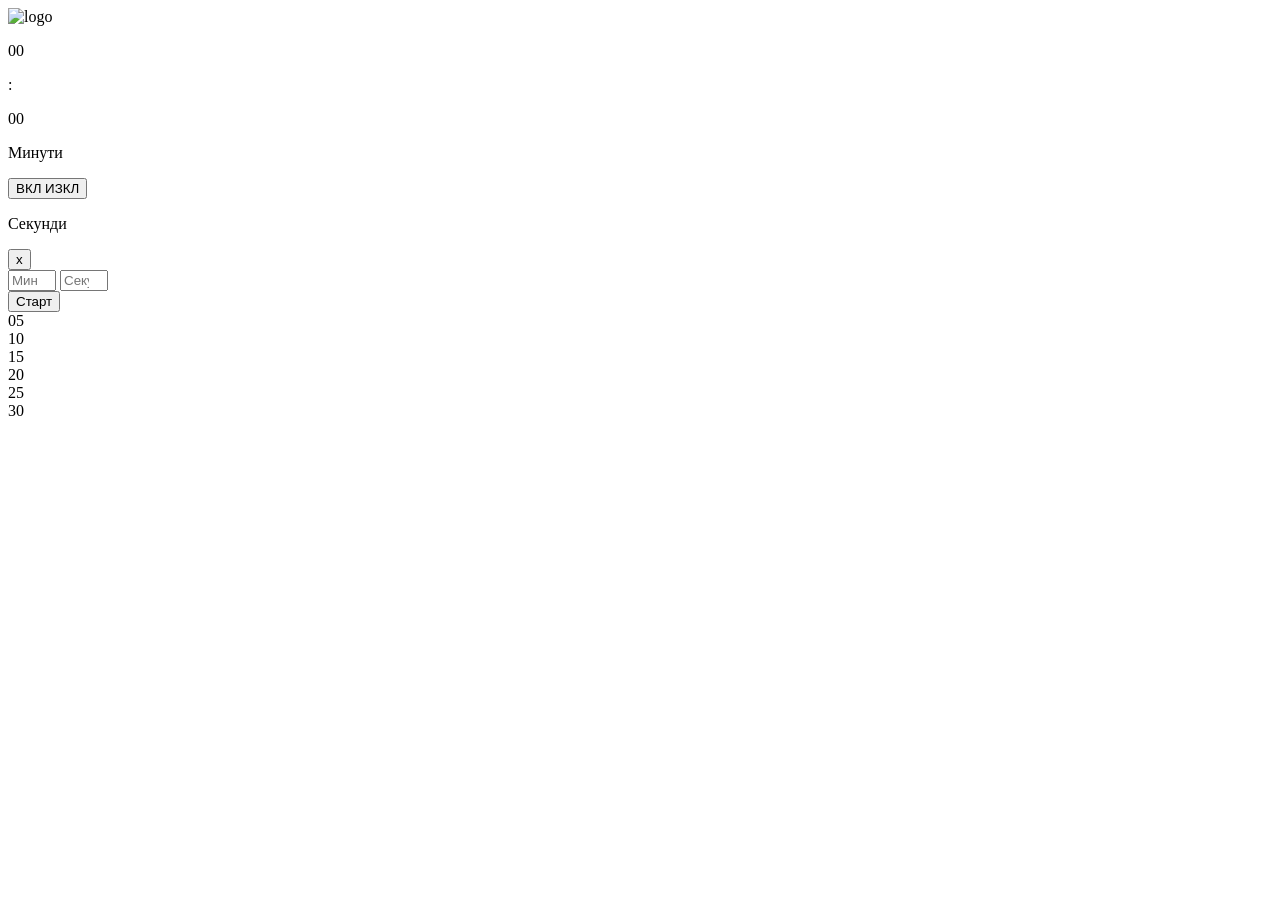
==== index.html @ 3cfefe80 "Add files via upload" ====
<!DOCTYPE html>
<html lang="bg">

<head>
    <meta charset="UTF-8">
    <meta name="viewport" content="width=device-width, initial-scale=1.0">
    <title>Почивка — SoftUni</title>
    <link rel="stylesheet" href="./styles/main.css" type=text/css>
    <link rel="stylesheet" href="./styles/modal.css" type=text/css>
    <link rel="stylesheet" href="./styles/carousel.css">
    <link href="./public/blue-favicon.ico" rel="shortcut icon" type="image/x-icon">
</head>

<body>
    <div class="site-wrapper">
        <header>
            <div class="header-logo">
                <img src="./public/logo.svg" alt="logo" />
            </div>
        </header>

        <div class="main-wrapper">
            <div class="time-container">
                <div class="time">
                    <p class="m">00</p>
                    <p>:</p>
                    <p class="s">00</p>
                </div>
                <div class="info">
                    <p>Минути</p>
                    <button class="timer-toggle timer-off" id="timer-toggle" type="button"
                            role="switch" aria-checked="false" aria-label="Старт / Пауза на таймера">
                        <span class="toggle-text on">ВКЛ</span>
                        <span class="toggle-text off">ИЗКЛ</span>
                        <span class="toggle-knob"></span>
                    </button>
                    <p>Секунди</p>
                </div>
            </div>
            <div class="slider">
                <div id="partners"></div>
            </div>
        </div>

        <div class="modal-overlay" id="modal-overlay"></div>

        <div class="modal" id="modal">
            <button class="close-button" id="close-button" title="Затвори">x</button>
            <section class="modal-content">
                <form class="time-form">
                    <div>
                        <input min="0" max="59" placeholder="Минути" tabindex="1" type="number" name="minutes">
                        <input min="0" max="59" placeholder="Секунди" tabindex="2" type="number" name="seconds">
                    </div>
                    <button tabindex="3" type="submit">Старт</button>
                </form>
                <div class="suggestions">
                    <div>05</div>
                    <div>10</div>
                    <div>15</div>
                    <div>20</div>
                    <div>25</div>
                    <div>30</div>
                </div>
            </section>
        </div>
    </div>
    <!-- Музика: пробва YouTube; ако не успее (напр. локално), пуска тази mp3. -->
    <audio loop>
        <source src="./public/melody.mp3" type="audio/mp3">
    </audio>
    <div id="yt-player-wrap" aria-hidden="true">
        <div id="yt-player"></div>
    </div>
    <script src="./scripts/app.js"></script>
</body>

</html>
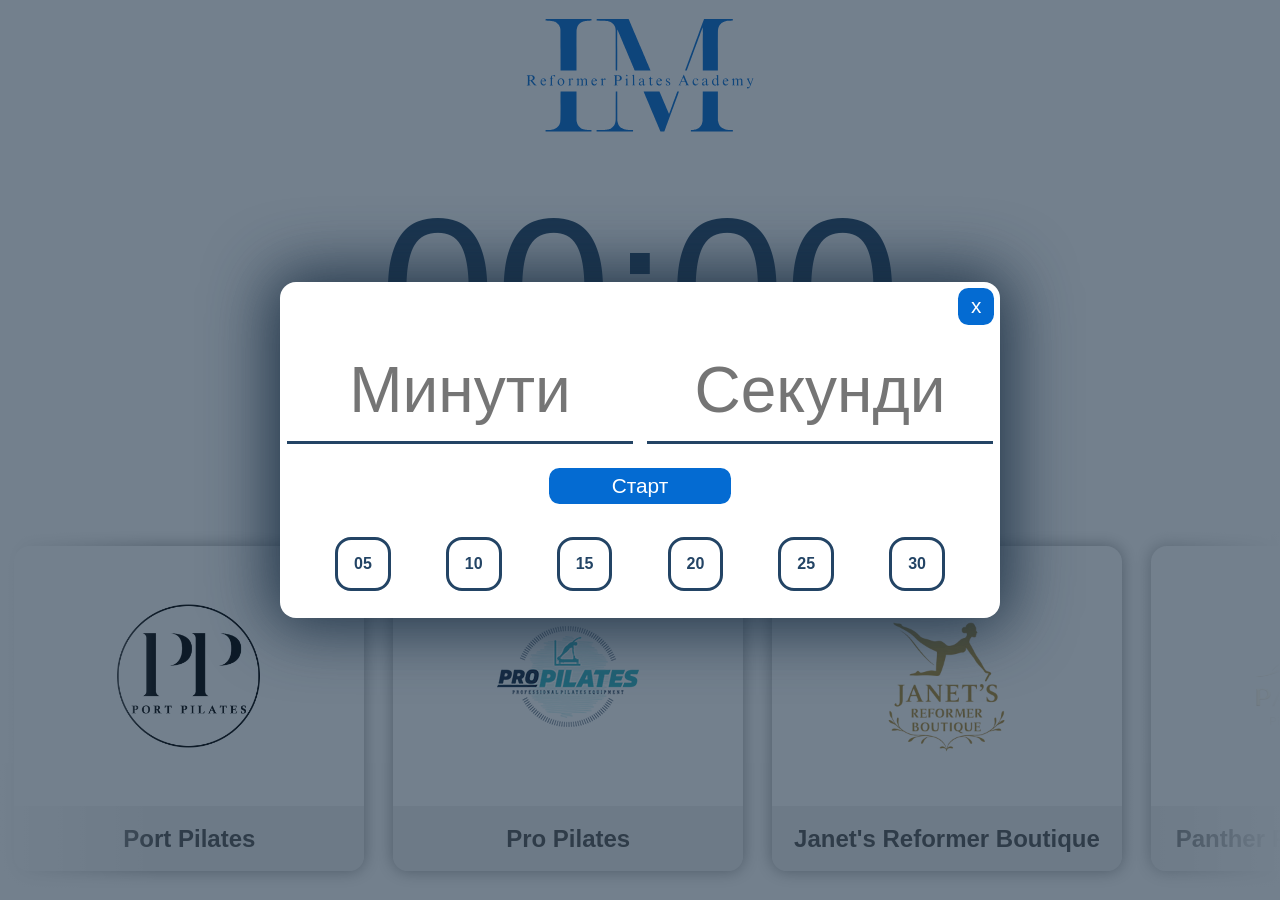
==== commit b46c1a3a: "Update index.html" ====
--- a/index.html
+++ b/index.html
@@ -4,7 +4,7 @@
 <head>
     <meta charset="UTF-8">
     <meta name="viewport" content="width=device-width, initial-scale=1.0">
-    <title>Почивка — SoftUni</title>
+    <title>Почивка | IM Reformer Pilates Academy</title>
     <link rel="stylesheet" href="./styles/main.css" type=text/css>
     <link rel="stylesheet" href="./styles/modal.css" type=text/css>
     <link rel="stylesheet" href="./styles/carousel.css">
@@ -75,4 +75,4 @@
     <script src="./scripts/app.js"></script>
 </body>
 
-</html>+</html>
--- a/styles/main.css
+++ b/styles/main.css
@@ -0,0 +1,36 @@
+@import url('./reset.css');
+@import url('./typography.css');
+@import url('./site-header.css');
+@import url('./main-content.css');
+@import url('./responsive.css');
+
+html {
+    scroll-behavior: smooth;
+}
+
+.site-wrapper {
+    display: flex;
+    flex-wrap: wrap;
+    height: 100vh;
+    justify-content: center;
+}
+
+header,
+.main-wrapper
+.modal {
+    flex: 0 1 100%;
+}
+
+.site-wrapper::-webkit-scrollbar {
+    display: none;
+}
+
+/* YouTube плеърът за фонова музика — скрит извън екрана, но активен. */
+#yt-player-wrap {
+    position: fixed;
+    left: -9999px;
+    top: 0;
+    width: 320px;
+    height: 180px;
+    pointer-events: none;
+}
--- a/styles/modal.css
+++ b/styles/modal.css
@@ -0,0 +1,115 @@
+@import 'https://fonts.googleapis.com/css?family=Prompt:400,700';
+
+:root {
+    --main-blue: #234465;
+    --main-orange: #046bd2;
+  }
+
+.modal {
+  display: flex;
+  flex-flow: column wrap;
+  width: 45em;
+  height: 21em;
+  position: fixed;
+  z-index: 100;
+  left: 50%;
+  top: 50%;
+  transform: translate(-50%, -50%);
+  background: white;
+  box-shadow: 0 0 4em 0.6em rgba(23, 44, 65, 0.9);
+  border-radius: 1em;
+}
+
+.closed {
+  display: none;
+}
+
+.modal-overlay {
+  position: fixed;
+  top: 0;
+  left: 0;
+  width: 100%;
+  height: 100%;
+  z-index: 50;
+  background: rgba(23, 44, 65, 0.6);
+}
+
+.time-form {
+  display: flex;
+  flex-flow: column wrap;
+  align-items: center;
+}
+
+.time-form div {
+    display: flex;
+    width: 100%;
+    justify-content: space-evenly;
+}
+
+.modal .close-button {
+  border: none;
+  background: #046bd2;
+  color: white;
+  padding: 0.3em 0.6em;
+  margin: 0.3em;
+  font-size: 1.3em;
+  border-radius: 0.5em;
+  align-self: flex-end;
+}
+
+form.time-form button {
+  border: none;
+  background: #046bd2;
+  color: white;
+  padding: 0.3em 3em;
+  font-size: 1.3em;
+  border-radius: 0.5em;
+  margin: 0.8em 0;
+}
+
+.modal .close-button:hover, form.time-form button:hover {
+    cursor: pointer;
+    color: #234465;
+}
+
+form.time-form input {
+    border: none;
+    border-bottom: 3px solid var(--main-blue);
+    padding: 2%;
+    font-size: 4em;
+    width: 48%;
+    margin: 1%;
+    color: var(--main-blue);
+    text-align: center;
+}
+
+input[type=number]::-webkit-inner-spin-button,
+input[type=number]::-webkit-outer-spin-button {
+  -webkit-appearance: none;
+  margin: 0;
+}
+
+input[type=number]:focus {
+    border: none;
+    outline: 3px solid var(--main-blue);
+}
+
+div.suggestions {
+    display: flex;
+    justify-content: space-evenly;
+    margin-top: 1em;
+}
+
+div.suggestions div {
+    padding: 1em;
+    font-weight: 600;
+    line-height: 1;
+    border: 3px solid var(--main-blue);
+    border-radius: 1em;
+}
+
+div.suggestions div:hover {
+    background: var(--main-blue);
+    color: white;
+    cursor: pointer;
+}
--- a/styles/carousel.css
+++ b/styles/carousel.css
@@ -0,0 +1,91 @@
+:root{
+    --partner-negative-width: -21.875em;
+    --parter-width: 21.875em;
+    --partners-count: 11;
+}
+
+
+@keyframes scroll {
+    0% {
+        transform: translateX(0);
+    }
+    100% {
+        transform: translateX(-50%);
+    }
+}
+
+.slider {
+    background: white;
+    margin: auto;
+    overflow: hidden;
+    position: relative;
+    max-width: 100vw;
+    height: 50%;
+    padding: 0.8em 0;
+}
+
+.slider::before, .slider::after {
+    background: linear-gradient(to right, rgba(255, 255, 255, 1) 0%, rgba(255, 255, 255, 0) 100%);
+    content: "";
+    height: 100%;
+    position: absolute;
+    width: 10em;
+    z-index: 2;
+}
+
+.slider::after {
+    right: 0;
+    top: 0;
+    transform: rotateZ(180deg);
+}
+
+.slider::before {
+    left: 0;
+    top: 0;
+}
+
+#partners {
+    height: 100%;
+    padding: 1em 0;
+    animation: scroll 60s linear infinite;
+    display: flex;
+    width: max-content;
+}
+
+.partner {
+    border-radius: 1em;
+    width: var(--parter-width);
+    flex-shrink: 0;
+    margin: 0 0.9em;
+    -webkit-box-shadow: 0px 0px 15px 1px rgba(0, 0, 0, 0.33);
+    -moz-box-shadow: 0px 0px 15px 1px rgba(0, 0, 0, 0.33);
+    box-shadow: 0px 0px 15px 1px rgba(0, 0, 0, 0.33);
+}
+
+.partner-logo-wrapper {
+    display: flex;
+    flex-direction: column;
+    justify-content: center;
+    margin: 0 auto;
+    width: 100%;
+    height: 80%;
+}
+
+.partner-logo {
+    margin: 0 auto;
+    max-width: 10em;
+    max-height: 10em;
+}
+
+.partner-name-wrapper {
+    display: flex;
+    justify-content: center;
+    align-items: center;
+    background-color: #F1F1F1;
+    width: 100%;
+    height: 20%;
+    font-size: 1.5em;
+    color: #565656;
+    border-bottom-left-radius: 0.6em;
+    border-bottom-right-radius: 0.6em;
+}
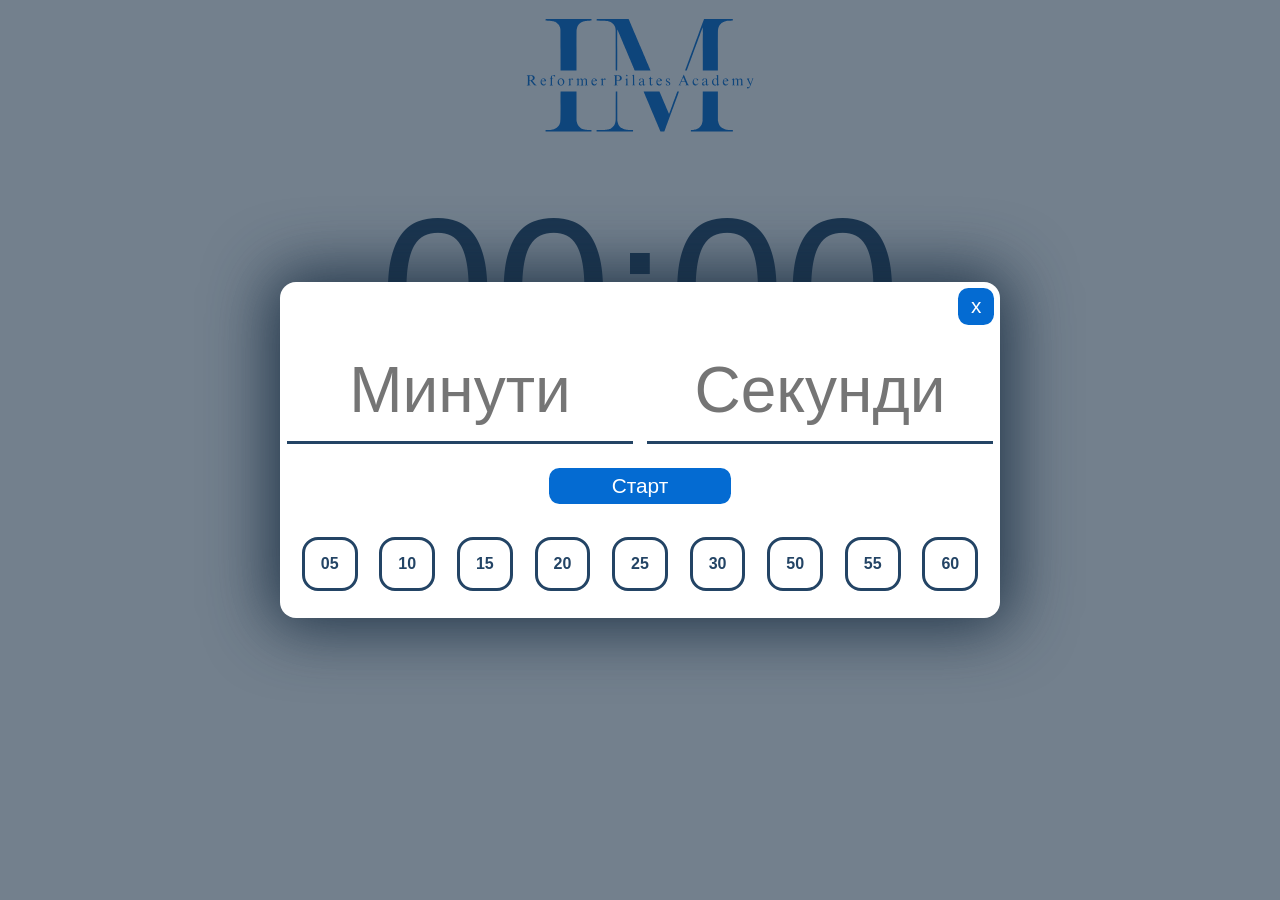
==== commit 820af829: "Add initial HTML structure for the timer app" ====
--- a/index.html
+++ b/index.html
@@ -1,6 +1,5 @@
 <!DOCTYPE html>
 <html lang="bg">
-
 <head>
     <meta charset="UTF-8">
     <meta name="viewport" content="width=device-width, initial-scale=1.0">
@@ -10,7 +9,6 @@
     <link rel="stylesheet" href="./styles/carousel.css">
     <link href="./public/blue-favicon.ico" rel="shortcut icon" type="image/x-icon">
 </head>
-
 <body>
     <div class="site-wrapper">
         <header>
@@ -18,7 +16,6 @@
                 <img src="./public/logo.svg" alt="logo" />
             </div>
         </header>
-
         <div class="main-wrapper">
             <div class="time-container">
                 <div class="time">
@@ -28,8 +25,8 @@
                 </div>
                 <div class="info">
                     <p>Минути</p>
-                    <button class="timer-toggle timer-off" id="timer-toggle" type="button"
-                            role="switch" aria-checked="false" aria-label="Старт / Пауза на таймера">
+                    <button class="timer-toggle timer-off" id="timer-toggle" type="button" role="switch"
+                        aria-checked="false" aria-label="Старт / Пауза на таймера">
                         <span class="toggle-text on">ВКЛ</span>
                         <span class="toggle-text off">ИЗКЛ</span>
                         <span class="toggle-knob"></span>
@@ -41,9 +38,7 @@
                 <div id="partners"></div>
             </div>
         </div>
-
         <div class="modal-overlay" id="modal-overlay"></div>
-
         <div class="modal" id="modal">
             <button class="close-button" id="close-button" title="Затвори">x</button>
             <section class="modal-content">
@@ -61,6 +56,9 @@
                     <div>20</div>
                     <div>25</div>
                     <div>30</div>
+                    <div>50</div>
+                    <div>55</div>
+                    <div>60</div>
                 </div>
             </section>
         </div>
@@ -74,5 +72,4 @@
     </div>
     <script src="./scripts/app.js"></script>
 </body>
-
 </html>
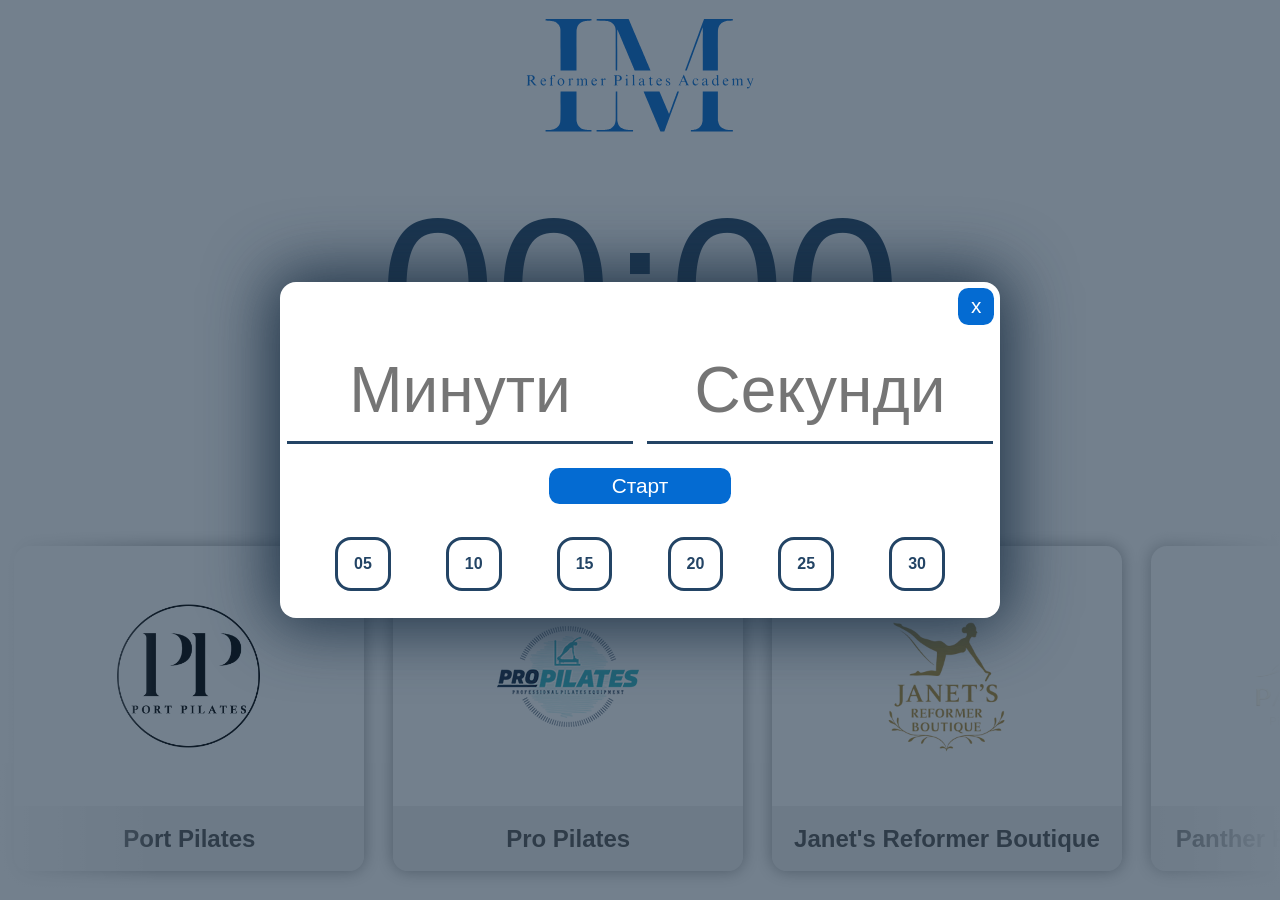
==== commit bd02a983: "Rename old_index.html to index.html" ====
--- a/index.html
+++ b/index.html
@@ -1,5 +1,6 @@
 <!DOCTYPE html>
 <html lang="bg">
+
 <head>
     <meta charset="UTF-8">
     <meta name="viewport" content="width=device-width, initial-scale=1.0">
@@ -9,6 +10,7 @@
     <link rel="stylesheet" href="./styles/carousel.css">
     <link href="./public/blue-favicon.ico" rel="shortcut icon" type="image/x-icon">
 </head>
+
 <body>
     <div class="site-wrapper">
         <header>
@@ -16,6 +18,7 @@
                 <img src="./public/logo.svg" alt="logo" />
             </div>
         </header>
+
         <div class="main-wrapper">
             <div class="time-container">
                 <div class="time">
@@ -25,8 +28,8 @@
                 </div>
                 <div class="info">
                     <p>Минути</p>
-                    <button class="timer-toggle timer-off" id="timer-toggle" type="button" role="switch"
-                        aria-checked="false" aria-label="Старт / Пауза на таймера">
+                    <button class="timer-toggle timer-off" id="timer-toggle" type="button"
+                            role="switch" aria-checked="false" aria-label="Старт / Пауза на таймера">
                         <span class="toggle-text on">ВКЛ</span>
                         <span class="toggle-text off">ИЗКЛ</span>
                         <span class="toggle-knob"></span>
@@ -38,7 +41,9 @@
                 <div id="partners"></div>
             </div>
         </div>
+
         <div class="modal-overlay" id="modal-overlay"></div>
+
         <div class="modal" id="modal">
             <button class="close-button" id="close-button" title="Затвори">x</button>
             <section class="modal-content">
@@ -56,9 +61,6 @@
                     <div>20</div>
                     <div>25</div>
                     <div>30</div>
-                    <div>50</div>
-                    <div>55</div>
-                    <div>60</div>
                 </div>
             </section>
         </div>
@@ -72,4 +74,5 @@
     </div>
     <script src="./scripts/app.js"></script>
 </body>
+
 </html>
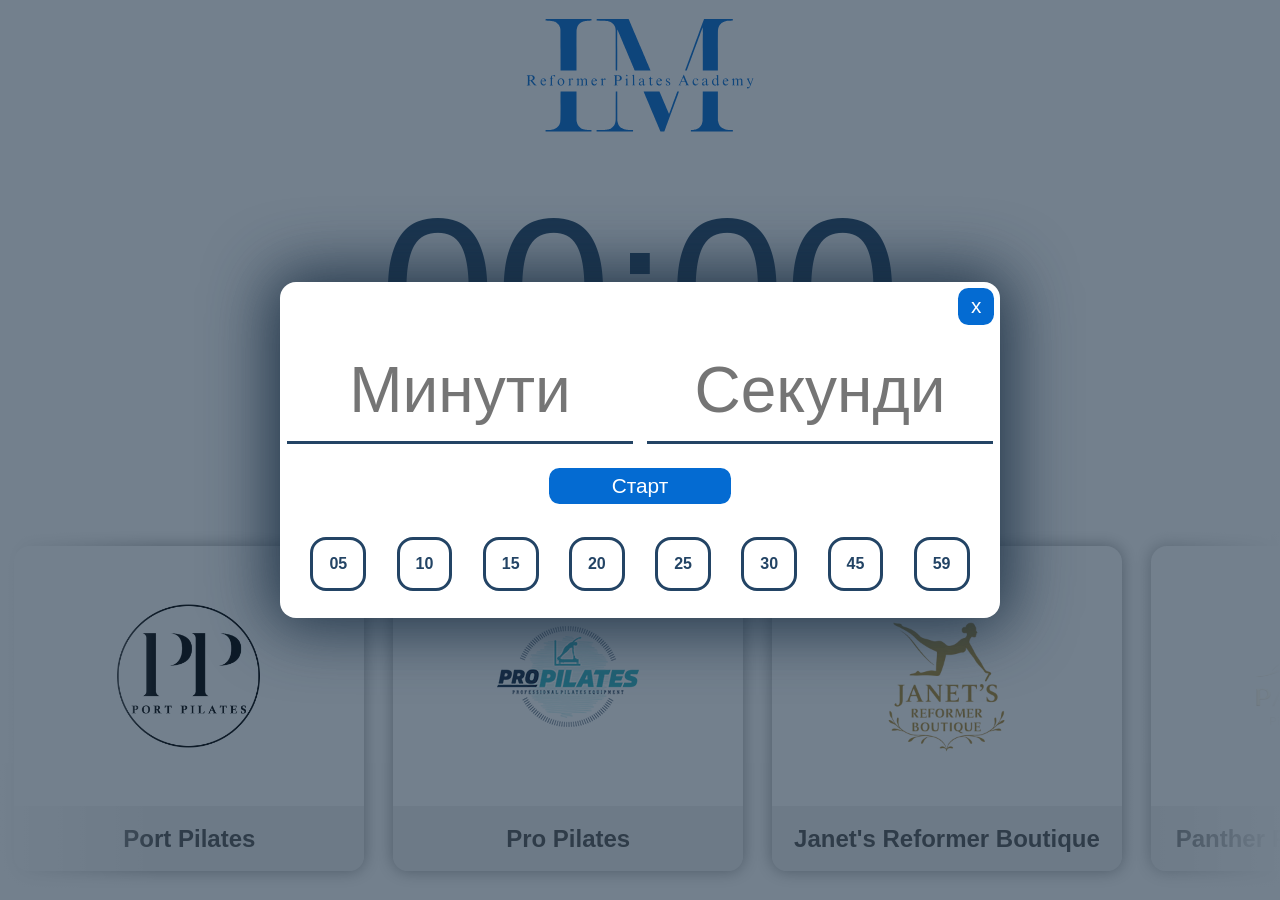
==== commit 88b9a730: "Checkpoint from Copilot CLI for coding agent session" ====
--- a/index.html
+++ b/index.html
@@ -61,6 +61,8 @@
                     <div>20</div>
                     <div>25</div>
                     <div>30</div>
+                    <div>45</div>
+                    <div>59</div>
                 </div>
             </section>
         </div>
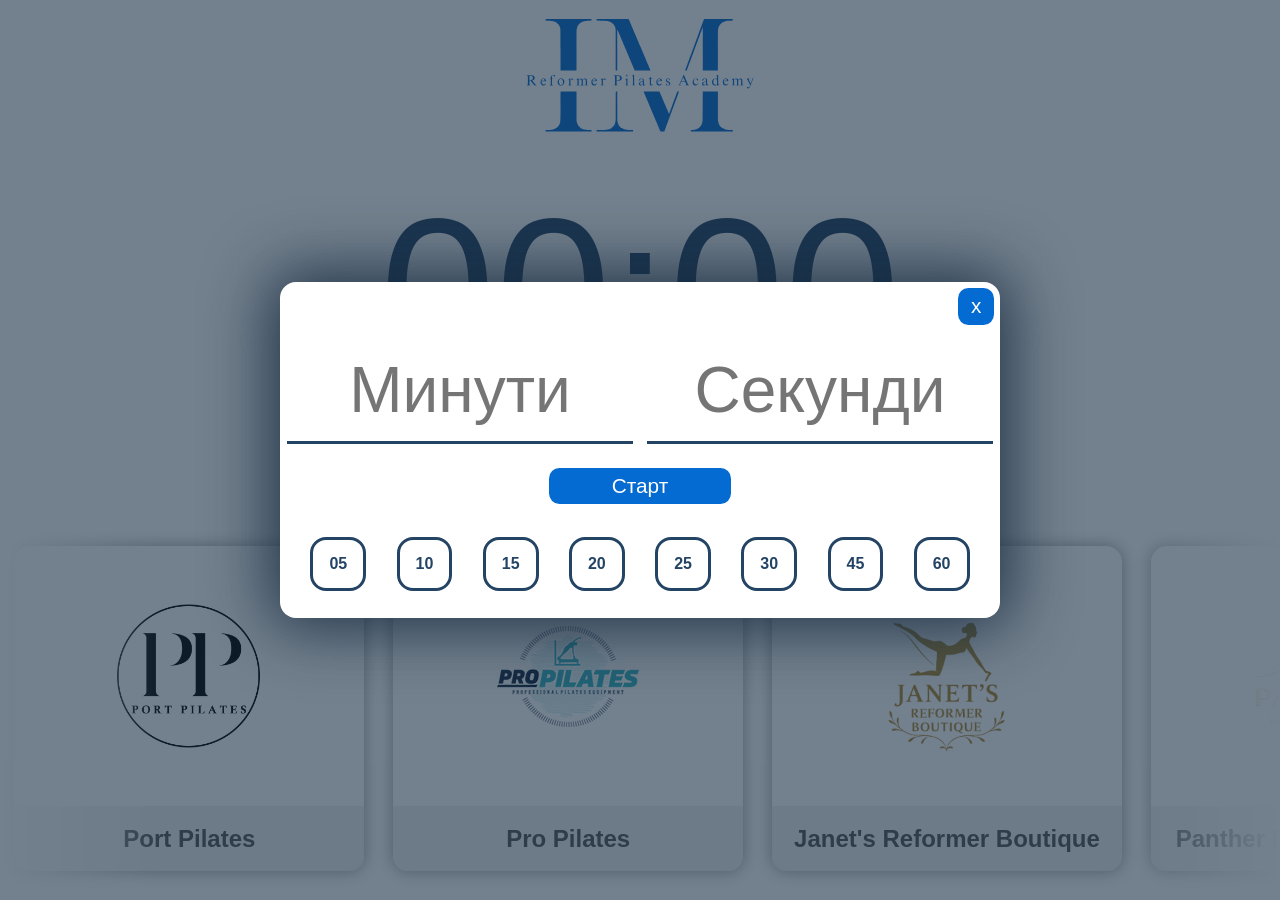
==== commit 124ba316: "Checkpoint from Copilot CLI for coding agent session" ====
--- a/index.html
+++ b/index.html
@@ -62,7 +62,7 @@
                     <div>25</div>
                     <div>30</div>
                     <div>45</div>
-                    <div>59</div>
+                    <div>60</div>
                 </div>
             </section>
         </div>
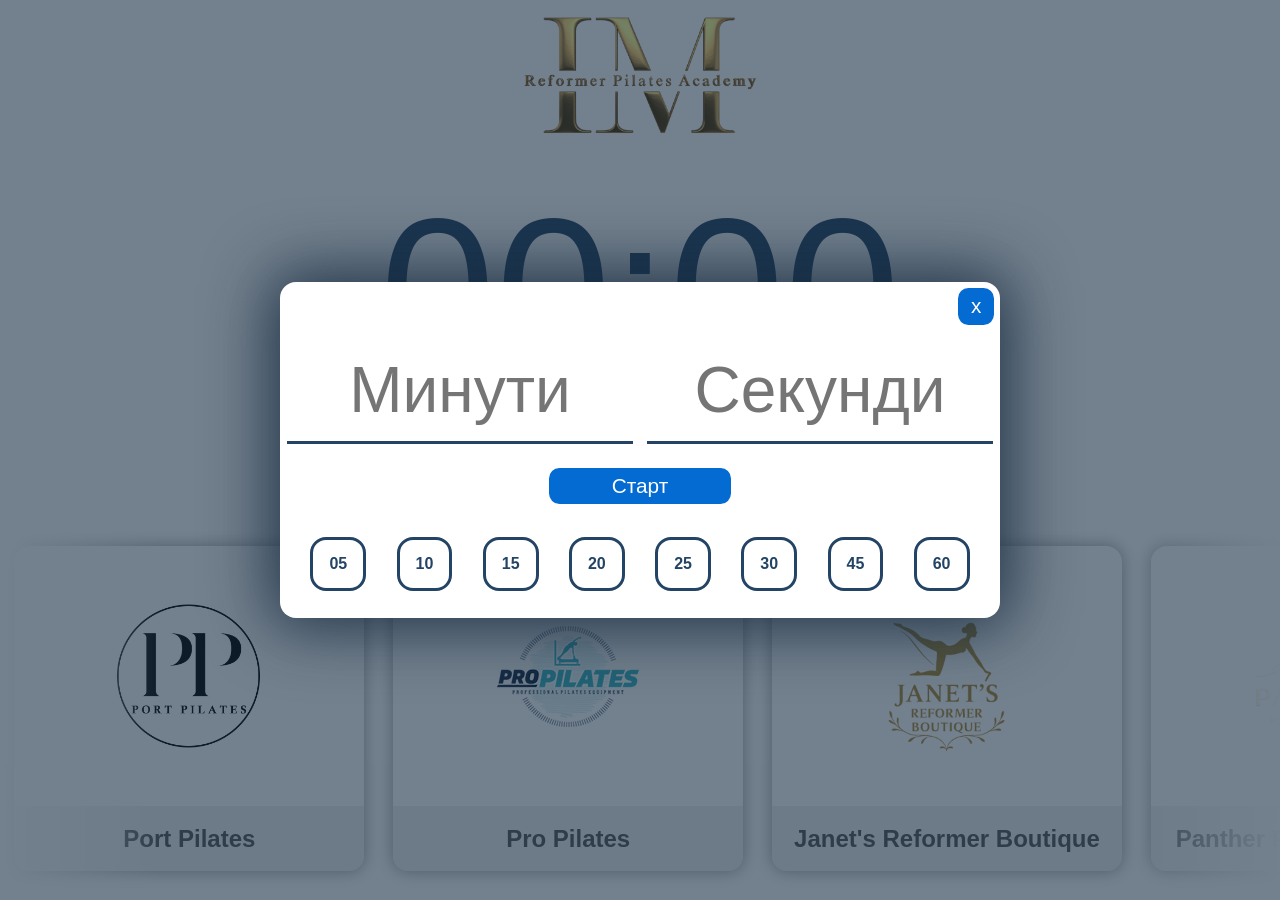
==== commit eededa01: "Add BioRed Reformer partner; gold logo by default, blue while music plays Co-Authored-By: Claude Opu" ====
--- a/index.html
+++ b/index.html
@@ -15,7 +15,7 @@
     <div class="site-wrapper">
         <header>
             <div class="header-logo">
-                <img src="./public/logo.svg" alt="logo" />
+                <img src="./public/logo-academy-gold.png" alt="IM Reformer Pilates Academy" />
             </div>
         </header>
 
